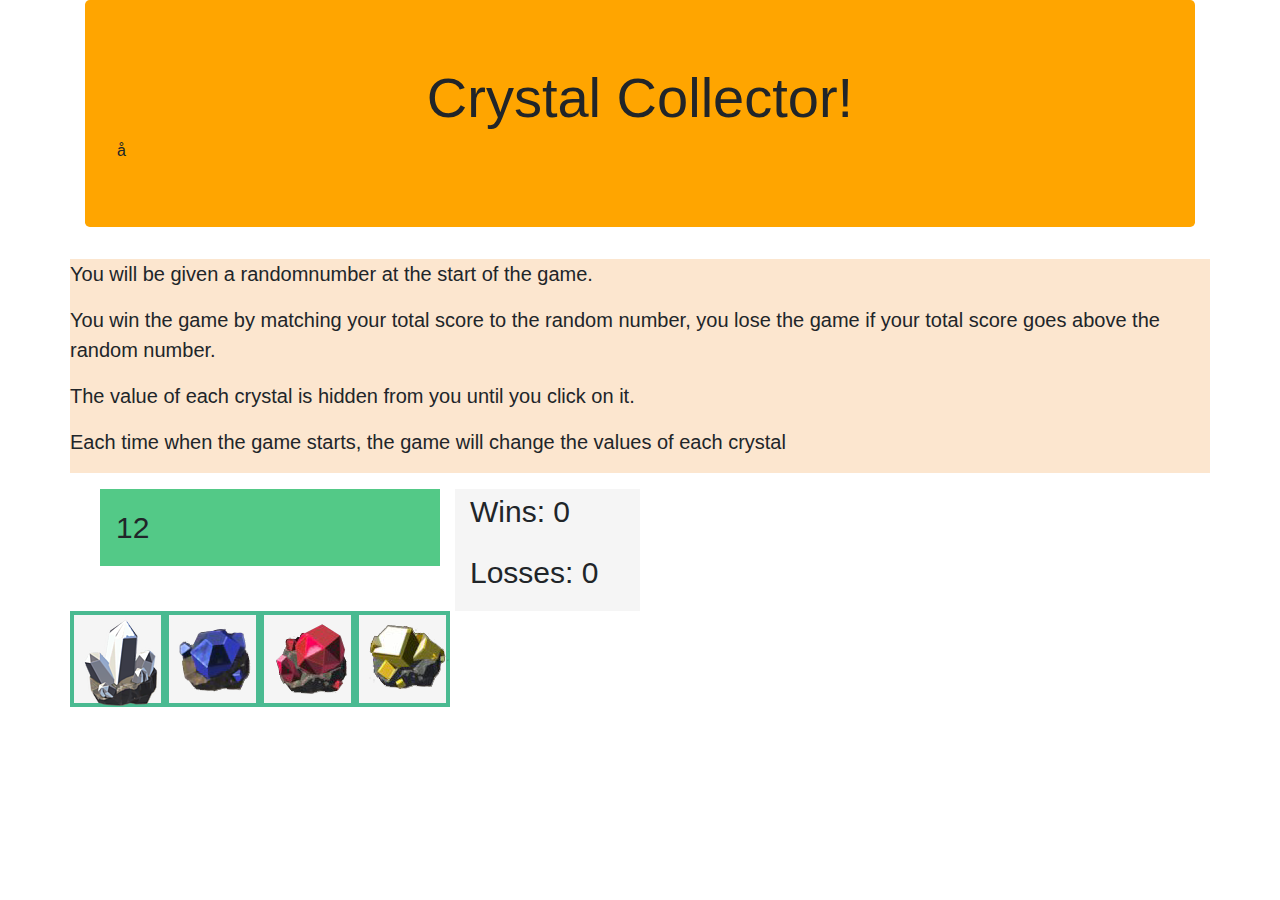
==== index.html @ 62208727 "Initial commit" ====
<!DOCTYPE html>
<html>

<head>
    <meta charset="utf-8">
    <title>Crystal Game</title>
    <meta name="viewport" content="width=device-width, initial-scale=1">
    <link rel="stylesheet" href="./assets/css/style.css">
    <link rel="stylesheet" href="https://stackpath.bootstrapcdn.com/bootstrap/4.3.1/css/bootstrap.min.css"
        integrity="sha384-ggOyR0iXCbMQv3Xipma34MD+dH/1fQ784/j6cY/iJTQUOhcWr7x9JvoRxT2MZw1T" crossorigin="anonymous">
    <script src="./assets/javascript/game.js"></script>
</head>

<body>
    <div class=container>
        <div class="jumbotron">
            <div class="container text-center text-lg">
                <h1 class="display-4">Crystal Collector!</h1>
            </div>å
        </div>
    </div>

    <div class="container">
        <div class="row">
            <div class="col-md-22" id=instructionBox>
                <p> You will be given a randomnumber at the start of the game.</p>
                <p>You win the game by matching your total score to the random number, you lose the game if your total
                    score goes above the random number.</p>
                <p> The value of each crystal is hidden from you until you click on it.</p>
                <p>Each time when the game starts, the game will change the values of each crystal</p>
            </div>
        </div>
        <div class="col-md-6">
            <div class="row">
                <div class="col-md-8">
                    <div id="randomBox">12</div>
                </div>
                <div class="col-md-4 scoreBox">
                    <p>Wins: <span id="win">0</span></p>
                    <p>Losses: <span id="loss">0</span></p>
                </div>
            </div>
        </div>
    </div>
    <div class="container">
        <div class="row">
            <div class="col-md-6">
                <div class="row">
                    <div class="col-md-2" id="crystals">
                        <span id=crystal1>
                            <img src="./assets/images/Diamond.png">
                        </span>
                    </div>
                    <div class="col-md-2" id="crystals">
                        <span id=crystal1>
                            <img src="./assets/images/Sapphire.png">
                        </span>
                    </div>
                    <div class="col-md-2" id="crystals">

                        <span id=crystal1>
                            <img src="./assets/images/Ruby.png">
                        </span>
                    </div>
                    <div class="col-md-2" id="crystals">

                        <span id=crystal1>
                            <img src="./assets/images/Topaz.png">
                        </span>
                    </div>
                </div>
            </div>
        </div>
    </div>

    <script src="https://code.jquery.com/jquery-3.3.1.slim.min.js"
        integrity="sha384-q8i/X+965DzO0rT7abK41JStQIAqVgRVzpbzo5smXKp4YfRvH+8abtTE1Pi6jizo"
        crossorigin="anonymous"></script>
    <script src="https://cdnjs.cloudflare.com/ajax/libs/popper.js/1.14.7/umd/popper.min.js"
        integrity="sha384-UO2eT0CpHqdSJQ6hJty5KVphtPhzWj9WO1clHTMGa3JDZwrnQq4sF86dIHNDz0W1"
        crossorigin="anonymous"></script>
    <script src="https://stackpath.bootstrapcdn.com/bootstrap/4.3.1/js/bootstrap.min.js"
        integrity="sha384-JjSmVgyd0p3pXB1rRibZUAYoIIy6OrQ6VrjIEaFf/nJGzIxFDsf4x0xIM+B07jRM"
        crossorigin="anonymous"></script>
</body>

</html>
---- assets/css/style.css ----
.jumbotron {
    background-color:orange !important; 
}

body{
    background-image: url('../Images/zelda-a-collection-of-items-comforters.jpg');
}

.banner{
    height: 150px;
    width: 250px;
    align-content: center;
    border: solid 7px #0d9263;
    text-align: center;
    padding: 1rem;
    font-size: 45px;
    margin-bottom: 1rem;
    background: #CB6F34;
}

#instructionBox{
    font-family: 'Open Sans', sans-serif;
    font-size: 20px;
    text-align: left;
    /* border: solid 4px #4aba91; */
    font: #494b4b;
    background: #FCE6CF;
    margin-bottom: 1rem;
}

.scoreBox{
    /* border: solid 4px #4aba91; */
    font: #494b4b;
    font-family: 'Open Sans', sans-serif;
    /* padding: 1rem 2rem 1rem 1rem; */
    font-size:  30px;
    text-align: left;
    background:  rgba(245, 245, 245, 0.966);
}

#randomBox{
    /* border: solid 4px #4aba91; */
    font: #494b4b;
    font-family: 'Open Sans', sans-serif;
    font-size:  30px;
    text-align: left;
    padding: 1rem 2rem 1rem 1rem;
    /* margin-bottom: 1rem; */
    background: #53C987;
}


#crystals{
    border: solid 4px #4aba91;
    width:96px;
    height:96px;
    background-color:  rgba(245, 245, 245, 0.966);
    padding: 0;
}


#scoreBox{
    border: solid 4px #4aba91;
    font: #494b4b;
    font-family: 'Open Sans', sans-serif;
    font-size:  40px;
    background:  rgba(245, 245, 245, 0.966);
    padding: 1rem;
}

.footer{
    border-top: solid 4px #4aba91;
    font: #494b4b;
    font-family: 'Lucida Sans', 'Lucida Sans Regular', 'Lucida Grande', 'Lucida Sans Unicode', Geneva, Verdana, sans-serif;
    font-size:  12px;
    background: #d4ce46;
    overflow: auto;
    padding: 1rem;
    text-align: center;
    position: fixed;
    left: 0;
    bottom: 0;
    width: 100%;
}
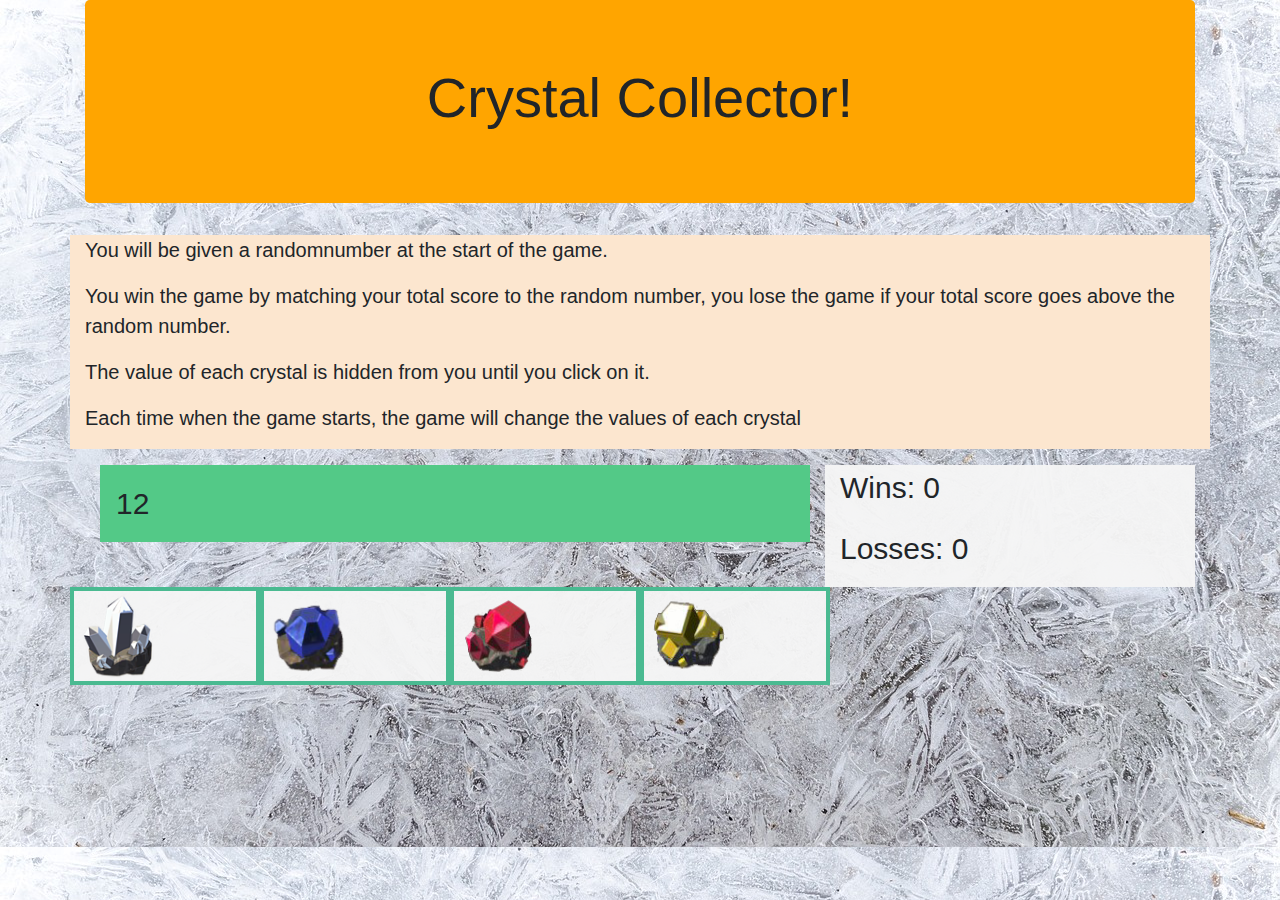
==== commit 3d3751af: "some gameplay done" ====
--- a/index.html
+++ b/index.html
@@ -5,6 +5,8 @@
     <meta charset="utf-8">
     <title>Crystal Game</title>
     <meta name="viewport" content="width=device-width, initial-scale=1">
+     <!-- Added link to the jQuery Library -->
+  <script src="https://cdnjs.cloudflare.com/ajax/libs/jquery/3.2.1/jquery.min.js"></script>
     <link rel="stylesheet" href="./assets/css/style.css">
     <link rel="stylesheet" href="https://stackpath.bootstrapcdn.com/bootstrap/4.3.1/css/bootstrap.min.css"
         integrity="sha384-ggOyR0iXCbMQv3Xipma34MD+dH/1fQ784/j6cY/iJTQUOhcWr7x9JvoRxT2MZw1T" crossorigin="anonymous">
@@ -16,13 +18,13 @@
         <div class="jumbotron">
             <div class="container text-center text-lg">
                 <h1 class="display-4">Crystal Collector!</h1>
-            </div>å
+            </div>
         </div>
     </div>
 
     <div class="container">
         <div class="row">
-            <div class="col-md-22" id=instructionBox>
+            <div class="col-md-12" id=instructionBox>
                 <p> You will be given a randomnumber at the start of the game.</p>
                 <p>You win the game by matching your total score to the random number, you lose the game if your total
                     score goes above the random number.</p>
@@ -30,42 +32,42 @@
                 <p>Each time when the game starts, the game will change the values of each crystal</p>
             </div>
         </div>
-        <div class="col-md-6">
+        <div class="col-md-12">
             <div class="row">
                 <div class="col-md-8">
                     <div id="randomBox">12</div>
                 </div>
                 <div class="col-md-4 scoreBox">
-                    <p>Wins: <span id="win">0</span></p>
-                    <p>Losses: <span id="loss">0</span></p>
+                    <p>Wins: <span id="win-number">0</span></p>
+                    <p>Losses: <span id="loss-number">0</span></p>
                 </div>
             </div>
         </div>
     </div>
     <div class="container">
         <div class="row">
-            <div class="col-md-6">
+            <div class="col-md-12">
                 <div class="row">
                     <div class="col-md-2" id="crystals">
                         <span id=crystal1>
-                            <img src="./assets/images/Diamond.png">
+                            <img src="./assets/images/Diamond.png" height= "90", width= "90">
                         </span>
                     </div>
                     <div class="col-md-2" id="crystals">
                         <span id=crystal1>
-                            <img src="./assets/images/Sapphire.png">
+                            <img src="./assets/images/Sapphire.png" height= "90", width= "90">
                         </span>
                     </div>
                     <div class="col-md-2" id="crystals">
 
                         <span id=crystal1>
-                            <img src="./assets/images/Ruby.png">
+                            <img src="./assets/images/Ruby.png" height= "90", width= "90">
                         </span>
                     </div>
                     <div class="col-md-2" id="crystals">
 
                         <span id=crystal1>
-                            <img src="./assets/images/Topaz.png">
+                            <img src="./assets/images/Topaz.png" height= "90", width= "90">
                         </span>
                     </div>
                 </div>
--- a/assets/css/style.css
+++ b/assets/css/style.css
@@ -3,7 +3,7 @@
 }
 
 body{
-    background-image: url('../Images/zelda-a-collection-of-items-comforters.jpg');
+    background-image: url('../images/crystalPattern.jpg');
 }
 
 .banner{
@@ -52,8 +52,6 @@
 
 #crystals{
     border: solid 4px #4aba91;
-    width:96px;
-    height:96px;
     background-color:  rgba(245, 245, 245, 0.966);
     padding: 0;
 }
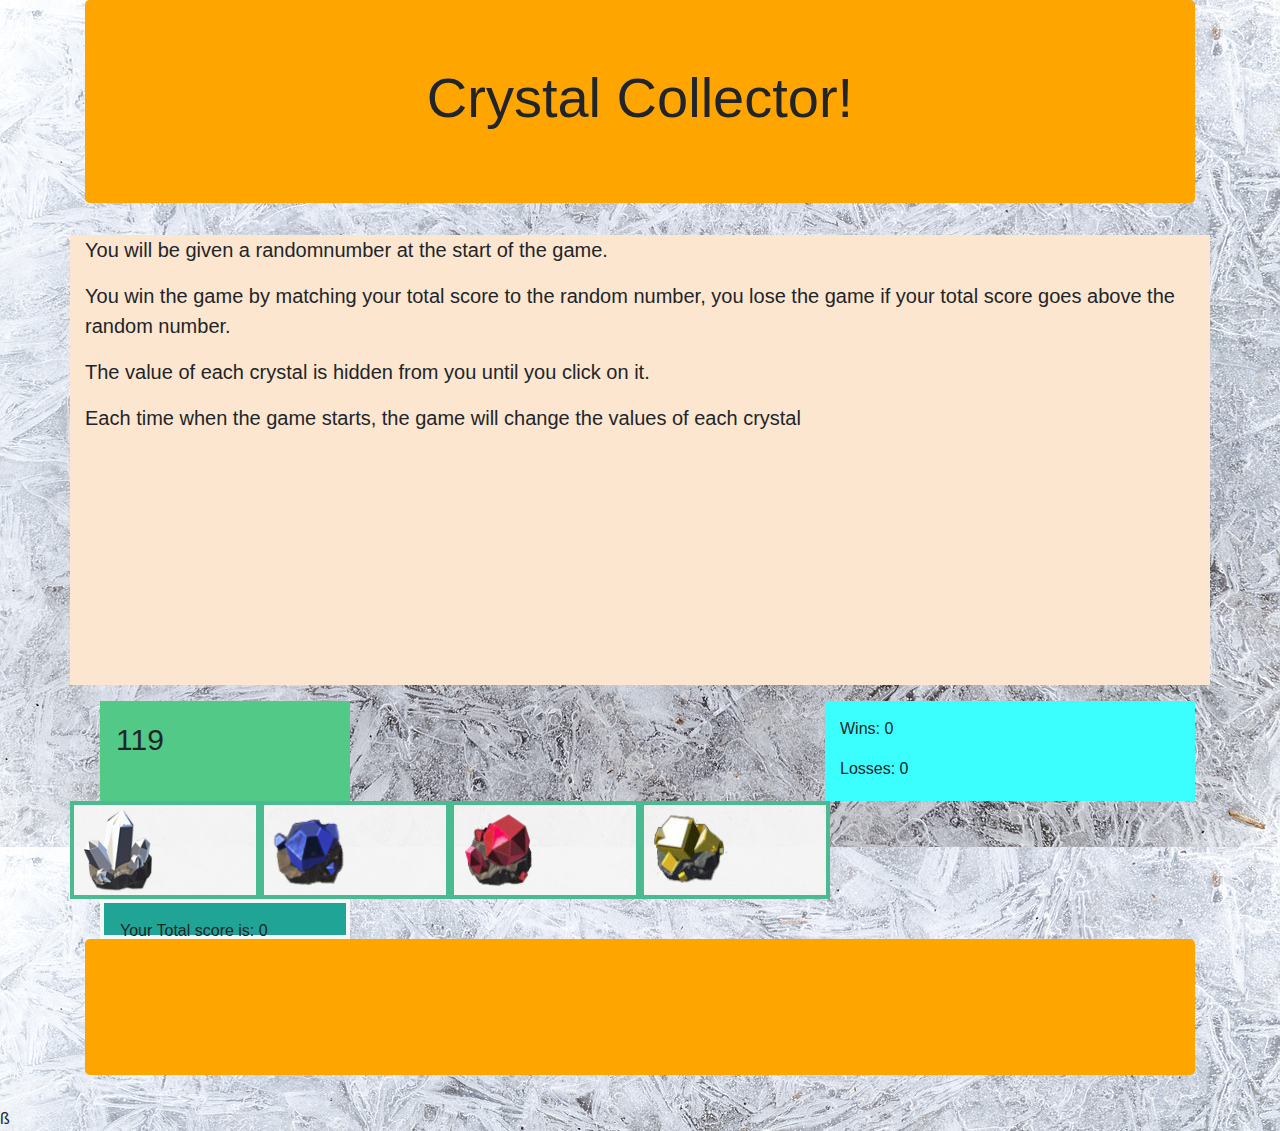
==== commit e1eb0289: "Most of it is done. Just clean up left." ====
--- a/index.html
+++ b/index.html
@@ -5,8 +5,8 @@
     <meta charset="utf-8">
     <title>Crystal Game</title>
     <meta name="viewport" content="width=device-width, initial-scale=1">
-     <!-- Added link to the jQuery Library -->
-  <script src="https://cdnjs.cloudflare.com/ajax/libs/jquery/3.2.1/jquery.min.js"></script>
+    <!-- Added link to the jQuery Library -->
+    <script src="https://cdnjs.cloudflare.com/ajax/libs/jquery/3.2.1/jquery.min.js"></script>
     <link rel="stylesheet" href="./assets/css/style.css">
     <link rel="stylesheet" href="https://stackpath.bootstrapcdn.com/bootstrap/4.3.1/css/bootstrap.min.css"
         integrity="sha384-ggOyR0iXCbMQv3Xipma34MD+dH/1fQ784/j6cY/iJTQUOhcWr7x9JvoRxT2MZw1T" crossorigin="anonymous">
@@ -50,30 +50,42 @@
                 <div class="row">
                     <div class="col-md-2" id="crystals">
                         <span id=crystal1>
-                            <img src="./assets/images/Diamond.png" height= "90", width= "90">
+                            <img src="./assets/images/Diamond.png" height="90" , width="90">
                         </span>
                     </div>
                     <div class="col-md-2" id="crystals">
-                        <span id=crystal1>
-                            <img src="./assets/images/Sapphire.png" height= "90", width= "90">
+                        <span id=crystal2>
+                            <img src="./assets/images/Sapphire.png" height="90" , width="90">
                         </span>
                     </div>
                     <div class="col-md-2" id="crystals">
 
-                        <span id=crystal1>
-                            <img src="./assets/images/Ruby.png" height= "90", width= "90">
+                        <span id=crystal3>
+                            <img src="./assets/images/Ruby.png" height="90" , width="90">
                         </span>
                     </div>
                     <div class="col-md-2" id="crystals">
 
-                        <span id=crystal1>
-                            <img src="./assets/images/Topaz.png" height= "90", width= "90">
+                        <span id=crystal4>
+                            <img src="./assets/images/Topaz.png" height="90" , width="90">
                         </span>
+                    </div>
+                </div>
+                <div class="col-md-6">
+                    <div id="localScore">
+                        <p>Your Total score is: <span id=currentScore>0</span></p>
                     </div>
                 </div>
             </div>
         </div>
     </div>
+    <div class=container>
+        <div class="jumbotron">
+            <div class="container text-center text-lg">
+                <h1 class="display-4" id="info-bar"></h1>
+            </div>
+        </div>
+    </div>ß
 
     <script src="https://code.jquery.com/jquery-3.3.1.slim.min.js"
         integrity="sha384-q8i/X+965DzO0rT7abK41JStQIAqVgRVzpbzo5smXKp4YfRvH+8abtTE1Pi6jizo"
--- a/assets/css/style.css
+++ b/assets/css/style.css
@@ -8,7 +8,7 @@
 
 .banner{
     height: 150px;
-    width: 250px;
+    width: 350px;
     align-content: center;
     border: solid 7px #0d9263;
     text-align: center;
@@ -19,6 +19,8 @@
 }
 
 #instructionBox{
+    height: 450px;
+    width: 550px;
     font-family: 'Open Sans', sans-serif;
     font-size: 20px;
     text-align: left;
@@ -29,16 +31,24 @@
 }
 
 .scoreBox{
+    display: inline-block;
+    /* float: left; */
+    height: 100px;
+    width: 100px;
+    background:  #3BFEFE;
     /* border: solid 4px #4aba91; */
     font: #494b4b;
     font-family: 'Open Sans', sans-serif;
-    /* padding: 1rem 2rem 1rem 1rem; */
-    font-size:  30px;
+    padding: 1rem 2rem 1rem 1rem;
+    font-size:  16px;
     text-align: left;
-    background:  rgba(245, 245, 245, 0.966);
 }
 
 #randomBox{
+    /* display: inline-block; */
+    float: left;
+    height: 100px;
+    width: 250px;
     /* border: solid 4px #4aba91; */
     font: #494b4b;
     font-family: 'Open Sans', sans-serif;
@@ -56,13 +66,31 @@
     padding: 0;
 }
 
+.crystal-image {
+    width: 90px;
+    height: 90px;
+}
 
-#scoreBox{
-    border: solid 4px #4aba91;
+
+#localScore{
+    height: 10px;
+    width: 250px;
+    border: solid 4px #f6f8f7;
     font: #494b4b;
     font-family: 'Open Sans', sans-serif;
-    font-size:  40px;
-    background:  rgba(245, 245, 245, 0.966);
+    /* font-size:  40px; */
+    background: #20A495;
+    padding: 1rem;
+}
+
+#localScoreNumber{
+    height: 100px;
+    width: 250px;
+    border: solid 4px #f7faf9;
+    font: #494b4b;
+    font-family: 'Open Sans', sans-serif;
+    /* font-size:  40px;  */
+    background: #20A495;
     padding: 1rem;
 }
 
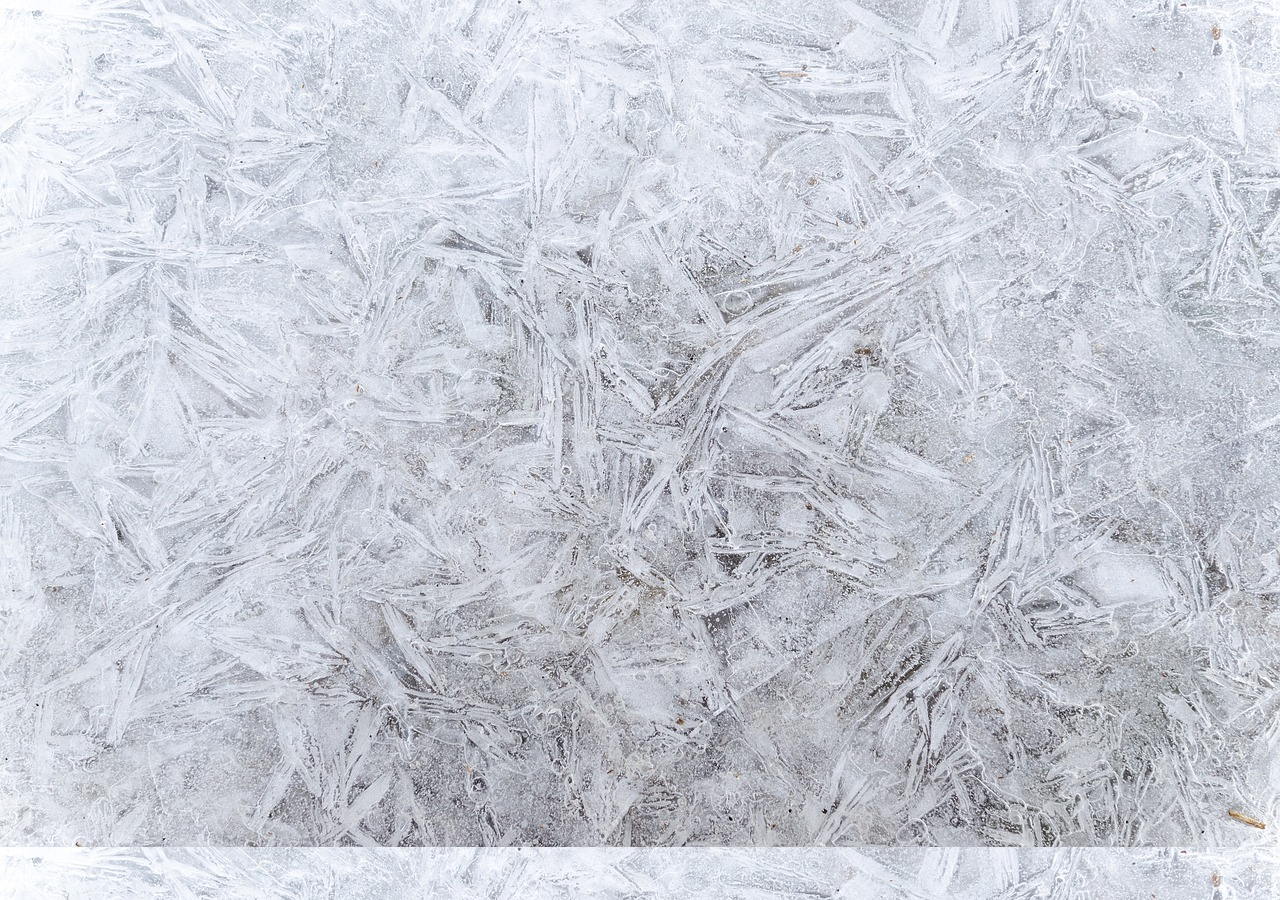
==== commit 43808557: "added wons and lose in the same div" ====
--- a/index.html
+++ b/index.html
@@ -1,101 +1,17 @@
 <!DOCTYPE html>
 <html>
-
 <head>
     <meta charset="utf-8">
     <title>Crystal Game</title>
     <meta name="viewport" content="width=device-width, initial-scale=1">
-    <!-- Added link to the jQuery Library -->
-    <script src="https://cdnjs.cloudflare.com/ajax/libs/jquery/3.2.1/jquery.min.js"></script>
+     <!-- Added link to the jQuery Library -->
+  <script src="https://cdnjs.cloudflare.com/ajax/libs/jquery/3.2.1/jquery.min.js"></script>
     <link rel="stylesheet" href="./assets/css/style.css">
-    <link rel="stylesheet" href="https://stackpath.bootstrapcdn.com/bootstrap/4.3.1/css/bootstrap.min.css"
-        integrity="sha384-ggOyR0iXCbMQv3Xipma34MD+dH/1fQ784/j6cY/iJTQUOhcWr7x9JvoRxT2MZw1T" crossorigin="anonymous">
-    <script src="./assets/javascript/game.js"></script>
+    <!-- <link rel="stylesheet" href="https://stackpath.bootstrapcdn.com/bootstrap/4.3.1/css/bootstrap.min.css"
+        integrity="sha384-ggOyR0iXCbMQv3Xipma34MD+dH/1fQ784/j6cY/iJTQUOhcWr7x9JvoRxT2MZw1T" crossorigin="anonymous"> -->
+    <script src="./assets/javascript/game2.js"></script>
 </head>
-
 <body>
-    <div class=container>
-        <div class="jumbotron">
-            <div class="container text-center text-lg">
-                <h1 class="display-4">Crystal Collector!</h1>
-            </div>
-        </div>
-    </div>
-
-    <div class="container">
-        <div class="row">
-            <div class="col-md-12" id=instructionBox>
-                <p> You will be given a randomnumber at the start of the game.</p>
-                <p>You win the game by matching your total score to the random number, you lose the game if your total
-                    score goes above the random number.</p>
-                <p> The value of each crystal is hidden from you until you click on it.</p>
-                <p>Each time when the game starts, the game will change the values of each crystal</p>
-            </div>
-        </div>
-        <div class="col-md-12">
-            <div class="row">
-                <div class="col-md-8">
-                    <div id="randomBox">12</div>
-                </div>
-                <div class="col-md-4 scoreBox">
-                    <p>Wins: <span id="win-number">0</span></p>
-                    <p>Losses: <span id="loss-number">0</span></p>
-                </div>
-            </div>
-        </div>
-    </div>
-    <div class="container">
-        <div class="row">
-            <div class="col-md-12">
-                <div class="row">
-                    <div class="col-md-2" id="crystals">
-                        <span id=crystal1>
-                            <img src="./assets/images/Diamond.png" height="90" , width="90">
-                        </span>
-                    </div>
-                    <div class="col-md-2" id="crystals">
-                        <span id=crystal2>
-                            <img src="./assets/images/Sapphire.png" height="90" , width="90">
-                        </span>
-                    </div>
-                    <div class="col-md-2" id="crystals">
-
-                        <span id=crystal3>
-                            <img src="./assets/images/Ruby.png" height="90" , width="90">
-                        </span>
-                    </div>
-                    <div class="col-md-2" id="crystals">
-
-                        <span id=crystal4>
-                            <img src="./assets/images/Topaz.png" height="90" , width="90">
-                        </span>
-                    </div>
-                </div>
-                <div class="col-md-6">
-                    <div id="localScore">
-                        <p>Your Total score is: <span id=currentScore>0</span></p>
-                    </div>
-                </div>
-            </div>
-        </div>
-    </div>
-    <div class=container>
-        <div class="jumbotron">
-            <div class="container text-center text-lg">
-                <h1 class="display-4" id="info-bar"></h1>
-            </div>
-        </div>
-    </div>ß
-
-    <script src="https://code.jquery.com/jquery-3.3.1.slim.min.js"
-        integrity="sha384-q8i/X+965DzO0rT7abK41JStQIAqVgRVzpbzo5smXKp4YfRvH+8abtTE1Pi6jizo"
-        crossorigin="anonymous"></script>
-    <script src="https://cdnjs.cloudflare.com/ajax/libs/popper.js/1.14.7/umd/popper.min.js"
-        integrity="sha384-UO2eT0CpHqdSJQ6hJty5KVphtPhzWj9WO1clHTMGa3JDZwrnQq4sF86dIHNDz0W1"
-        crossorigin="anonymous"></script>
-    <script src="https://stackpath.bootstrapcdn.com/bootstrap/4.3.1/js/bootstrap.min.js"
-        integrity="sha384-JjSmVgyd0p3pXB1rRibZUAYoIIy6OrQ6VrjIEaFf/nJGzIxFDsf4x0xIM+B07jRM"
-        crossorigin="anonymous"></script>
+    <div id="main-div"></div>
 </body>
-
 </html>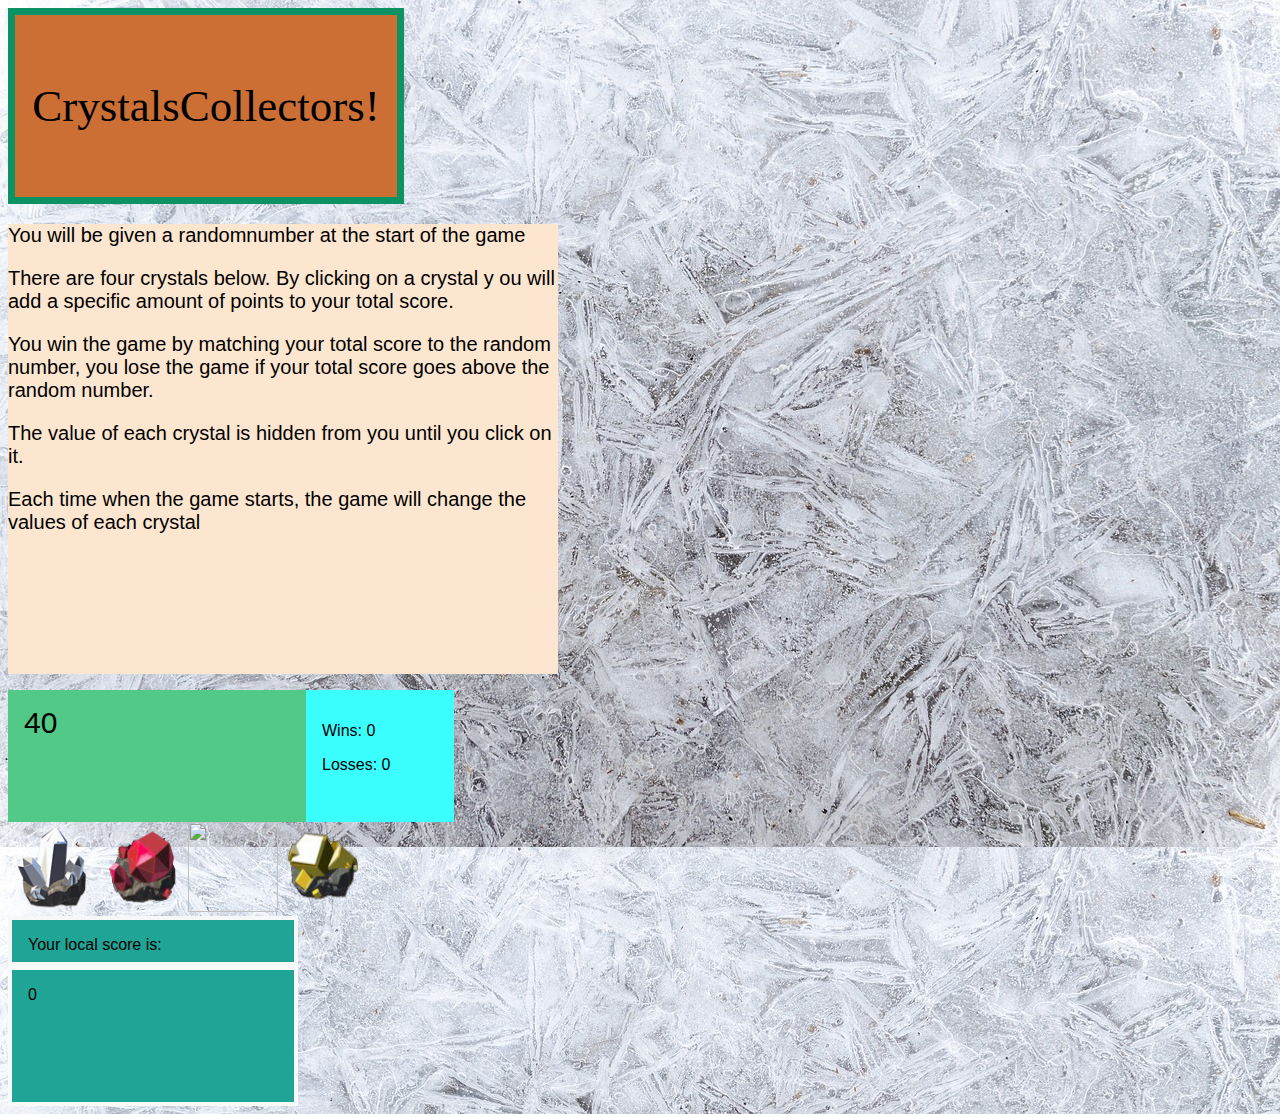
==== commit f53ddf0f: "finishing touches" ====
--- a/index.html
+++ b/index.html
@@ -9,7 +9,7 @@
     <link rel="stylesheet" href="./assets/css/style.css">
     <!-- <link rel="stylesheet" href="https://stackpath.bootstrapcdn.com/bootstrap/4.3.1/css/bootstrap.min.css"
         integrity="sha384-ggOyR0iXCbMQv3Xipma34MD+dH/1fQ784/j6cY/iJTQUOhcWr7x9JvoRxT2MZw1T" crossorigin="anonymous"> -->
-    <script src="./assets/javascript/game2.js"></script>
+    <script src="./assets/javascript/game.js"></script>
 </head>
 <body>
     <div id="main-div"></div>
